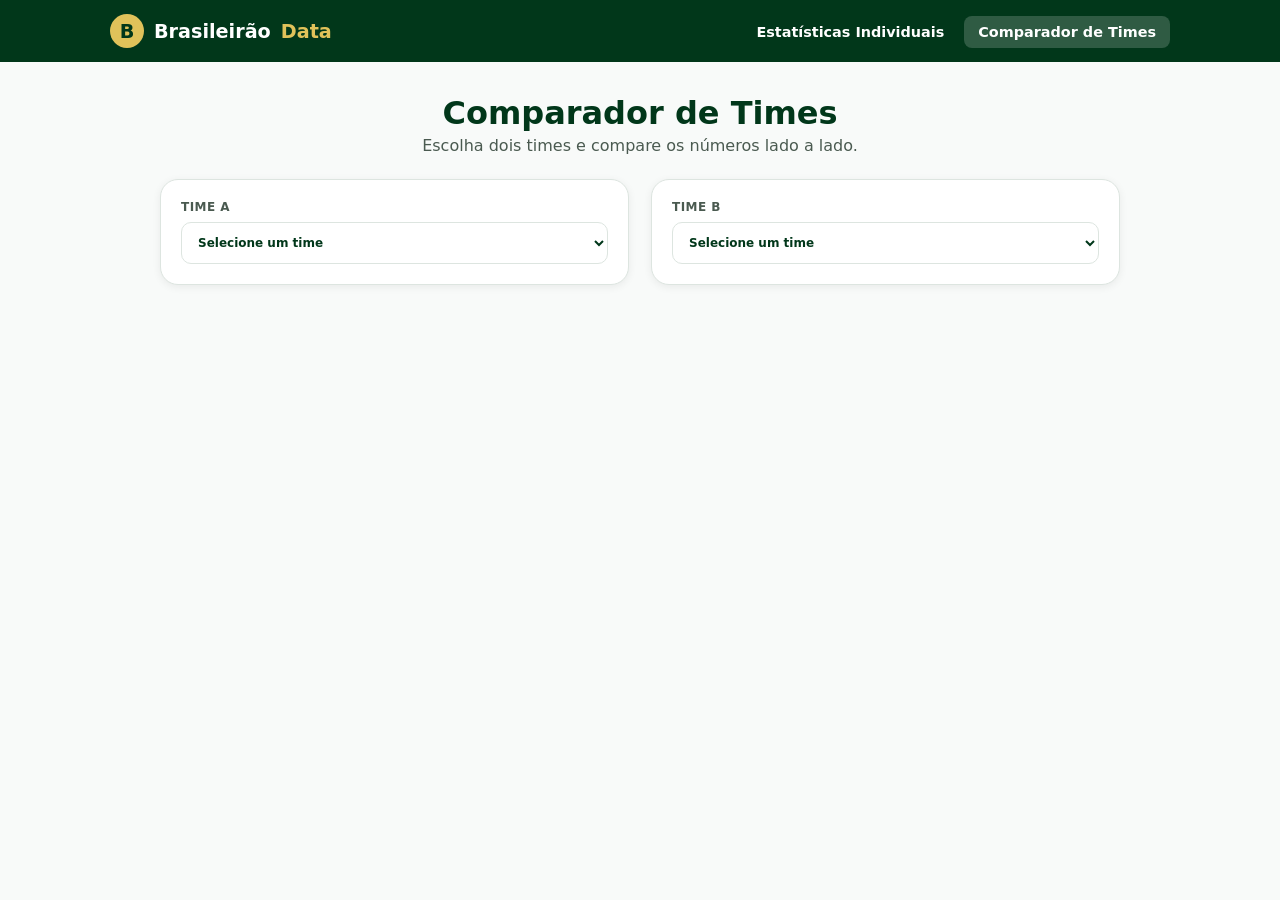
==== frontend-web/src/pages/comparador.html @ f49004cb "feat(web): add team comparison feature" ====
<!doctype html>
<html lang="pt-BR">
  <head>
    <meta charset="UTF-8" />
    <meta name="viewport" content="width=device-width,initial-scale=1" />
    <title>Comparador de Times · Brasileirão Data</title>
    <link rel="stylesheet" href="../styles/global.css" />
    <link rel="stylesheet" href="../styles/comparador.css" />
  </head>
  <body>
    <header class="nav">
      <div class="nav-in">
        <a class="logo" href="estatisticas.html"
          ><span class="badge">B</span>Brasileirão <b>Data</b></a
        >
        <nav>
          <a href="estatisticas.html" class="">Estatísticas Individuais</a
          ><a href="comparador.html" class="active">Comparador de Times</a>
        </nav>
      </div>
    </header>
    <main class="container">
      <h1 class="c">Comparador de Times</h1>
      <p class="sub c">Escolha dois times e compare os números lado a lado.</p>
      <div class="lados">
        <section class="card lado" id="ladoA">
          <label
            >TIME A<select id="selA">
              <option value="">Selecione um time</option>
            </select></label
          >
          <div class="corpo"></div>
        </section>
        <section class="card lado" id="ladoB">
          <label
            >TIME B<select id="selB">
              <option value="">Selecione um time</option>
            </select></label
          >
          <div class="corpo"></div>
        </section>
      </div>
      <section id="chances" class="chances" hidden>
        <h3>CHANCES DA PARTIDA</h3>
        <div class="nums">
          <div><strong id="pA"></strong><span id="nA"></span></div>
          <div class="emp"><strong id="pE"></strong><span>Empate</span></div>
          <div><strong id="pB"></strong><span id="nB"></span></div>
        </div>
        <div class="barra"><i id="bA"></i><i id="bE"></i><i id="bB"></i></div>
      </section>
    </main>
    <script type="module" src="../scripts/comparador.js"></script>
  </body>
</html>
---- frontend-web/src/styles/global.css ----
:root{--verde:#01371A;--ouro:#E0C25A;--bg:#F8FAF9;--txt:#4A5A50;--borda:#DDE5E0}
*{box-sizing:border-box}body{margin:0;font-family:Inter,system-ui,sans-serif;background:var(--bg);color:var(--txt)}
.nav{background:var(--verde);color:#fff}.nav-in{max-width:1100px;margin:auto;padding:14px 20px;display:flex;justify-content:space-between;align-items:center;flex-wrap:wrap;gap:10px}
.logo{display:flex;align-items:center;gap:10px;color:#fff;text-decoration:none;font-weight:700;font-size:1.2rem}.logo b{color:var(--ouro)}
.badge{width:34px;height:34px;border-radius:50%;background:var(--ouro);color:var(--verde);display:grid;place-items:center}
.nav nav a{color:#fff;text-decoration:none;font-weight:600;font-size:.9rem;padding:8px 14px;border-radius:8px;margin-left:6px}.nav nav a.active{background:rgba(255,255,255,.18)}
.container{max-width:1000px;margin:auto;padding:32px 20px}h1{color:var(--verde);margin:0 0 4px}.c{text-align:center}.sub{margin:0 0 24px}
.card{background:#fff;border:1px solid var(--borda);border-radius:18px;padding:20px;box-shadow:0 2px 8px #0001}
label{display:block;font-size:.75rem;font-weight:600;letter-spacing:.04em}
select{width:100%;margin-top:8px;padding:12px;border:1px solid var(--borda);border-radius:10px;font:inherit;background:#fff;color:var(--verde)}select:disabled{color:#999}
---- frontend-web/src/styles/comparador.css ----
.lados {
  display: grid;
  grid-template-columns: 1fr 1fr;
  gap: 22px;
}
.lado h2 {
  text-align: center;
  color: var(--verde);
  font-size: 1.1rem;
}
.linhas {
  border: 1px solid var(--borda);
  border-radius: 12px;
  margin-bottom: 16px;
}
.linhas div {
  display: flex;
  justify-content: space-between;
  padding: 10px 12px;
  border-bottom: 1px solid var(--borda);
  font-size: 0.85rem;
}
.linhas div:last-child {
  border: 0;
}
.linhas b {
  color: var(--verde);
}
table {
  width: 100%;
  border-collapse: collapse;
  font-size: 0.85rem;
}
th {
  background: var(--verde);
  color: #fff;
  text-align: left;
  padding: 8px;
}
td {
  padding: 8px;
  border-bottom: 1px solid var(--borda);
}
.chances {
  max-width: 560px;
  margin: 28px auto 0;
  background: var(--verde);
  color: #fff;
  border-radius: 18px;
  padding: 24px;
  text-align: center;
}
.chances h3 {
  color: var(--ouro);
  letter-spacing: 0.1em;
  font-size: 0.85rem;
}
.nums {
  display: flex;
  justify-content: space-between;
  gap: 10px;
}
.nums strong {
  display: block;
  font-size: 1.8rem;
}
.nums span {
  font-size: 0.75rem;
}
.emp strong {
  color: var(--ouro);
}
.barra {
  display: flex;
  height: 6px;
  border-radius: 6px;
  overflow: hidden;
  margin-top: 16px;
  background: #fff3;
}
.barra i {
  display: block;
}
#bA {
  background: #fff;
}
#bE {
  background: var(--ouro);
}
#bB {
  background: #9aa89f;
}
@media (max-width: 800px) {
  .lados {
    grid-template-columns: 1fr;
  }
}
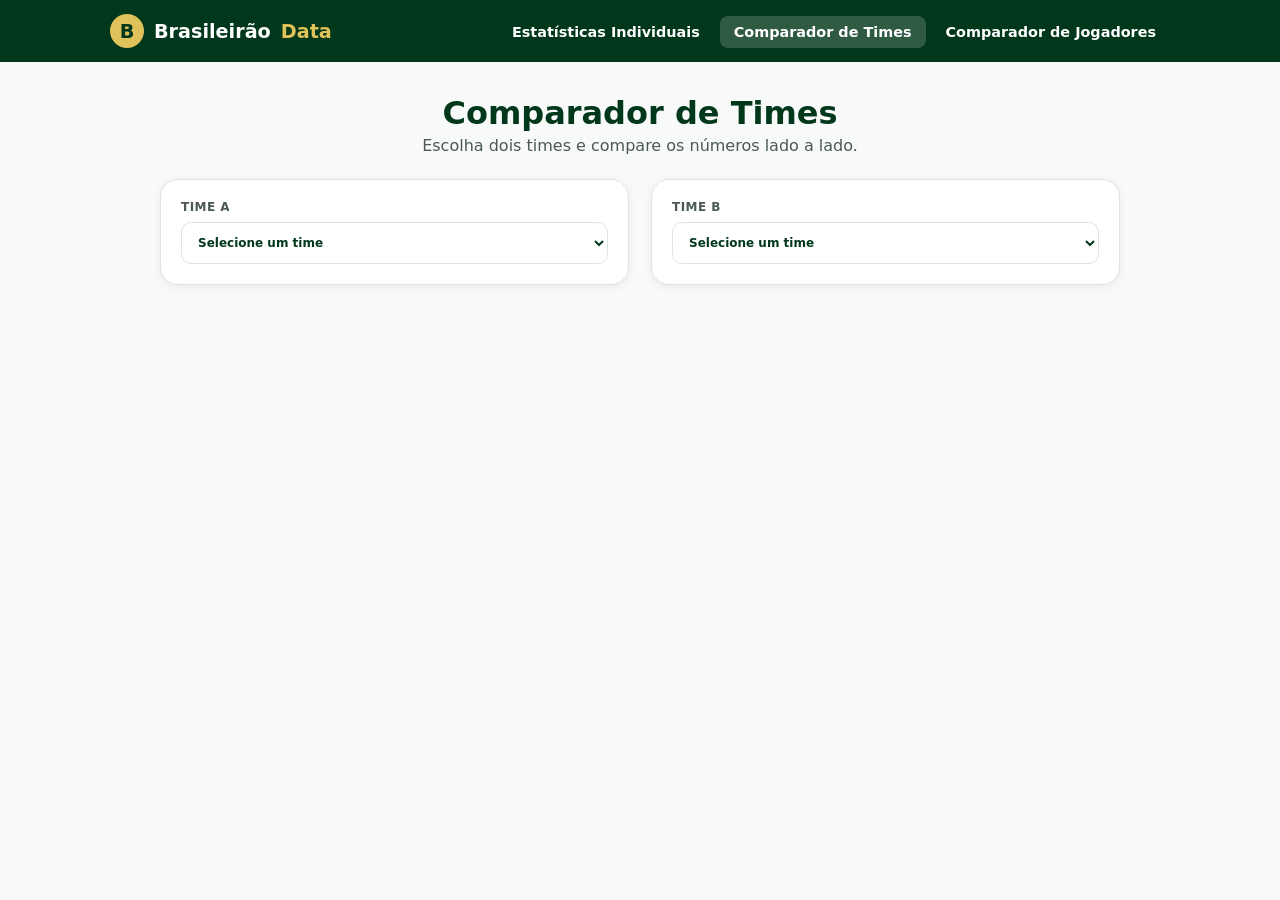
==== commit 5a570c8d: "(non-typed): add last commits before IFCIÊNCIA" ====
--- a/frontend-web/src/pages/comparador.html
+++ b/frontend-web/src/pages/comparador.html
@@ -15,7 +15,10 @@
         >
         <nav>
           <a href="estatisticas.html" class="">Estatísticas Individuais</a
-          ><a href="comparador.html" class="active">Comparador de Times</a>
+          ><a href="comparador.html" class="active">Comparador de Times</a
+          ><a href="comparador-jogadores.html" class=""
+            >Comparador de Jogadores</a
+          >
         </nav>
       </div>
     </header>
--- a/frontend-web/src/styles/comparador.css
+++ b/frontend-web/src/styles/comparador.css
@@ -3,16 +3,19 @@
   grid-template-columns: 1fr 1fr;
   gap: 22px;
 }
+
 .lado h2 {
   text-align: center;
   color: var(--verde);
   font-size: 1.1rem;
 }
+
 .linhas {
   border: 1px solid var(--borda);
   border-radius: 12px;
   margin-bottom: 16px;
 }
+
 .linhas div {
   display: flex;
   justify-content: space-between;
@@ -20,27 +23,38 @@
   border-bottom: 1px solid var(--borda);
   font-size: 0.85rem;
 }
+
 .linhas div:last-child {
   border: 0;
 }
-.linhas b {
+
+.linhas .val {
   color: var(--verde);
+  font-weight: 400;
 }
+
+.linhas .val.melhor {
+  font-weight: 800;
+}
+
 table {
   width: 100%;
   border-collapse: collapse;
   font-size: 0.85rem;
 }
+
 th {
   background: var(--verde);
   color: #fff;
   text-align: left;
   padding: 8px;
 }
+
 td {
   padding: 8px;
   border-bottom: 1px solid var(--borda);
 }
+
 .chances {
   max-width: 560px;
   margin: 28px auto 0;
@@ -50,26 +64,32 @@
   padding: 24px;
   text-align: center;
 }
+
 .chances h3 {
   color: var(--ouro);
   letter-spacing: 0.1em;
   font-size: 0.85rem;
 }
+
 .nums {
   display: flex;
   justify-content: space-between;
   gap: 10px;
 }
+
 .nums strong {
   display: block;
   font-size: 1.8rem;
 }
+
 .nums span {
   font-size: 0.75rem;
 }
+
 .emp strong {
   color: var(--ouro);
 }
+
 .barra {
   display: flex;
   height: 6px;
@@ -78,18 +98,23 @@
   margin-top: 16px;
   background: #fff3;
 }
+
 .barra i {
   display: block;
 }
+
 #bA {
   background: #fff;
 }
+
 #bE {
   background: var(--ouro);
 }
+
 #bB {
   background: #9aa89f;
 }
+
 @media (max-width: 800px) {
   .lados {
     grid-template-columns: 1fr;
